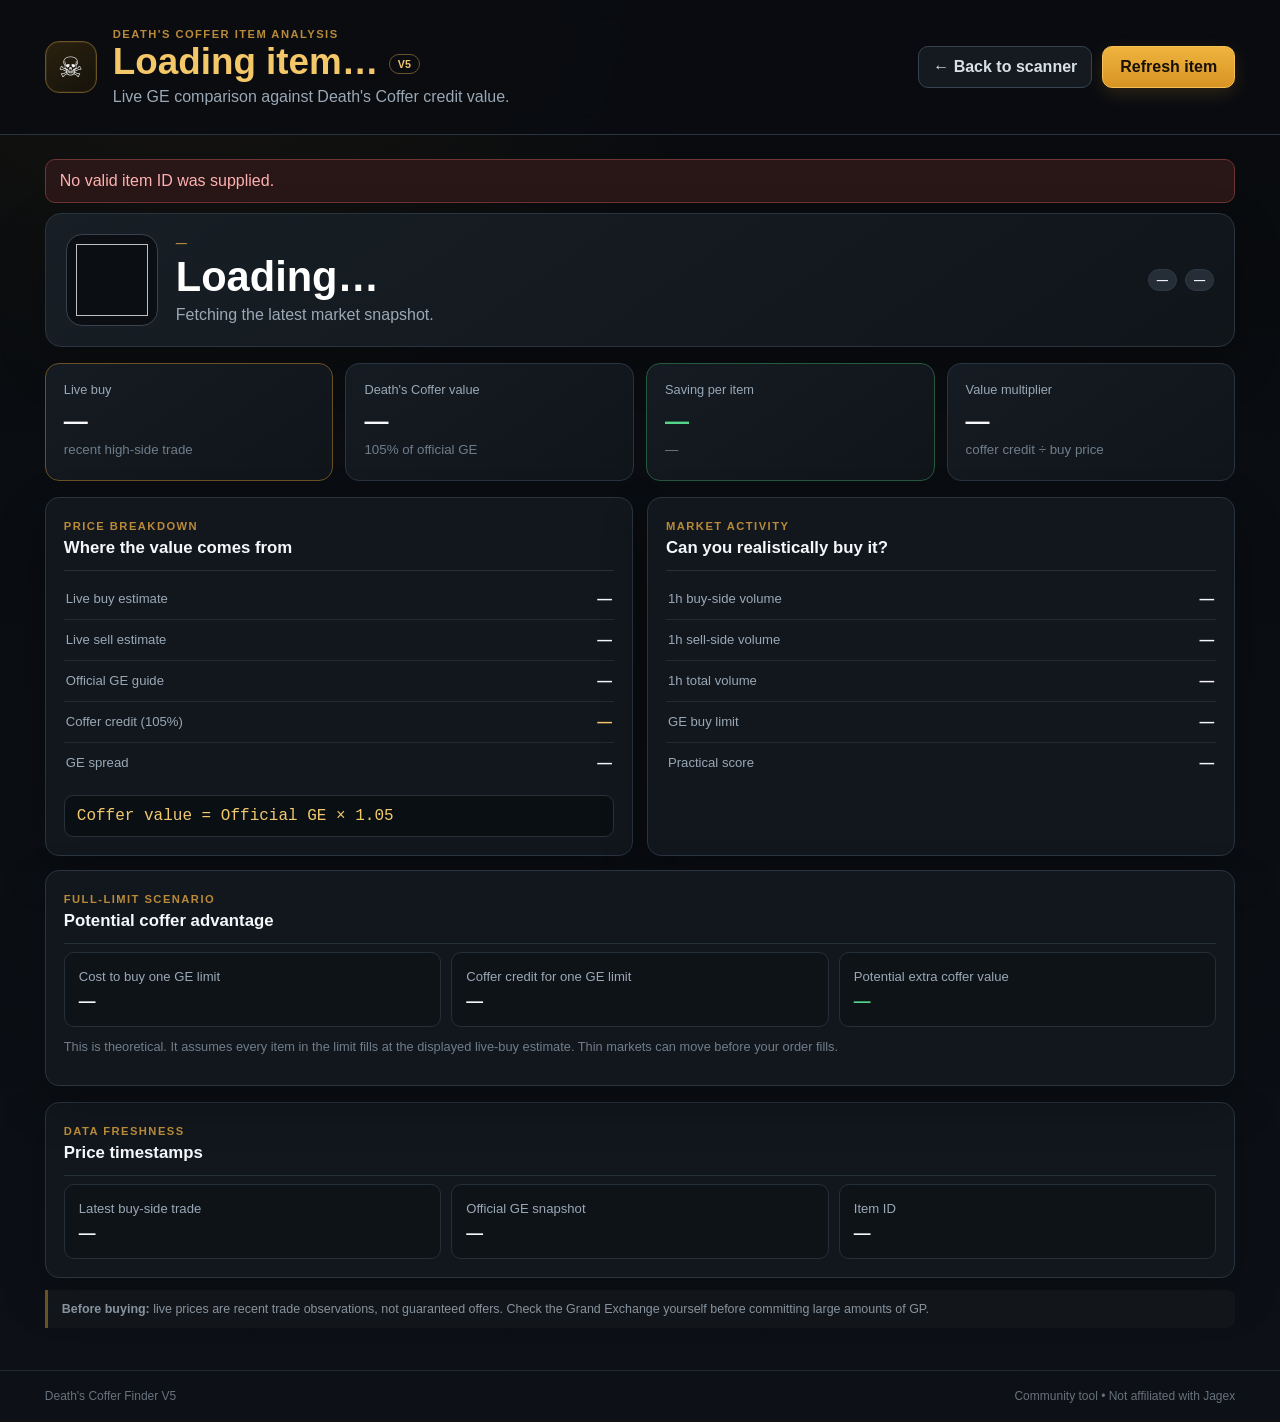
==== src/main/resources/static/item.html @ a91a029c "Update to V5 with item detail pages" ====
<!doctype html>
<html lang="en">
<head>
  <meta charset="utf-8">
  <meta name="viewport" content="width=device-width,initial-scale=1">
  <meta name="description" content="OSRS Death's Coffer item details and live Grand Exchange comparison.">
  <title>Item Details • Death's Coffer Finder</title>
  <link rel="stylesheet" href="styles.css">
  <link rel="stylesheet" href="item.css">
</head>
<body>
<div class="page-shell">
  <header class="topbar item-topbar">
    <div class="brand-wrap">
      <div class="brand-mark">☠</div>
      <div>
        <div class="eyebrow">DEATH'S COFFER ITEM ANALYSIS</div>
        <h1 id="pageTitle">Loading item… <span class="version">V5</span></h1>
        <p>Live GE comparison against Death's Coffer credit value.</p>
      </div>
    </div>
    <div class="header-actions">
      <a class="ghost-button link-button" href="/">← Back to scanner</a>
      <button id="refreshItem" class="primary-button">Refresh item</button>
    </div>
  </header>

  <main class="item-main">
    <div id="itemError" class="error-box" hidden></div>

    <section class="item-identity">
      <div class="item-icon-shell"><img id="itemIcon" alt=""></div>
      <div>
        <div class="eyebrow" id="membership">—</div>
        <h2 id="itemName">Loading…</h2>
        <p id="itemSummary">Fetching the latest market snapshot.</p>
      </div>
      <div class="item-badges">
        <span id="confidenceBadge" class="badge">—</span>
        <span id="liquidityBadge" class="badge">—</span>
      </div>
    </section>

    <section class="detail-hero-grid">
      <article class="detail-card accent"><span>Live buy</span><strong id="liveBuy">—</strong><small>recent high-side trade</small></article>
      <article class="detail-card"><span>Death's Coffer value</span><strong id="cofferValue">—</strong><small>105% of official GE</small></article>
      <article class="detail-card success"><span>Saving per item</span><strong id="savingPerItem">—</strong><small id="savingPercent">—</small></article>
      <article class="detail-card"><span>Value multiplier</span><strong id="valueMultiplier">—</strong><small>coffer credit ÷ buy price</small></article>
    </section>

    <section class="detail-grid">
      <article class="detail-panel">
        <div class="panel-heading"><span class="eyebrow">PRICE BREAKDOWN</span><h3>Where the value comes from</h3></div>
        <div class="stat-list">
          <div><span>Live buy estimate</span><strong id="liveBuy2">—</strong></div>
          <div><span>Live sell estimate</span><strong id="liveSell">—</strong></div>
          <div><span>Official GE guide</span><strong id="officialGe">—</strong></div>
          <div class="highlight-row"><span>Coffer credit (105%)</span><strong id="cofferValue2">—</strong></div>
          <div><span>GE spread</span><strong id="spread">—</strong></div>
        </div>
        <div class="formula-box">Coffer value = Official GE × 1.05</div>
      </article>

      <article class="detail-panel">
        <div class="panel-heading"><span class="eyebrow">MARKET ACTIVITY</span><h3>Can you realistically buy it?</h3></div>
        <div class="stat-list">
          <div><span>1h buy-side volume</span><strong id="buyVol">—</strong></div>
          <div><span>1h sell-side volume</span><strong id="sellVol">—</strong></div>
          <div><span>1h total volume</span><strong id="totalVol">—</strong></div>
          <div><span>GE buy limit</span><strong id="buyLimit">—</strong></div>
          <div><span>Practical score</span><strong id="practicalScore">—</strong></div>
        </div>
      </article>

      <article class="detail-panel wide">
        <div class="panel-heading"><span class="eyebrow">FULL-LIMIT SCENARIO</span><h3>Potential coffer advantage</h3></div>
        <div class="limit-grid">
          <div><span>Cost to buy one GE limit</span><strong id="limitCost">—</strong></div>
          <div><span>Coffer credit for one GE limit</span><strong id="limitCoffer">—</strong></div>
          <div class="limit-profit"><span>Potential extra coffer value</span><strong id="limitSaving">—</strong></div>
        </div>
        <p class="section-note left-note">This is theoretical. It assumes every item in the limit fills at the displayed live-buy estimate. Thin markets can move before your order fills.</p>
      </article>
    </section>

    <section class="detail-panel timestamps">
      <div class="panel-heading"><span class="eyebrow">DATA FRESHNESS</span><h3>Price timestamps</h3></div>
      <div class="timestamp-grid">
        <div><span>Latest buy-side trade</span><strong id="liveTimestamp">—</strong></div>
        <div><span>Official GE snapshot</span><strong id="officialTimestamp">—</strong></div>
        <div><span>Item ID</span><strong id="itemId">—</strong></div>
      </div>
    </section>

    <section class="disclaimer">
      <strong>Before buying:</strong> live prices are recent trade observations, not guaranteed offers. Check the Grand Exchange yourself before committing large amounts of GP.
    </section>
  </main>

  <footer><span>Death's Coffer Finder V5</span><span>Community tool • Not affiliated with Jagex</span></footer>
</div>
<script src="item.js"></script>
</body>
</html>
---- src/main/resources/static/styles.css ----
:root{
  color-scheme:dark;
  --bg:#080a0d;
  --bg2:#0d1117;
  --panel:#12171d;
  --panel2:#171e26;
  --panel3:#1d2630;
  --text:#f5f7fa;
  --muted:#9aa8b6;
  --muted2:#6f7d8b;
  --gold:#e8aa35;
  --gold2:#f4c768;
  --green:#53d68a;
  --red:#ff7272;
  --orange:#f2ad4f;
  --line:#2a3440;
  --line2:#364250;
  --shadow:0 18px 45px rgba(0,0,0,.28);
}
*{box-sizing:border-box}
html{scroll-behavior:smooth}
body{margin:0;background:radial-gradient(circle at 15% -10%,rgba(232,170,53,.08),transparent 30%),linear-gradient(180deg,var(--bg),var(--bg2));color:var(--text);font-family:Inter,Segoe UI,Arial,sans-serif;min-height:100vh}
button,input,select{font:inherit}.page-shell{min-height:100vh}.topbar{padding:28px max(22px,3.5vw);display:flex;justify-content:space-between;align-items:center;gap:24px;border-bottom:1px solid var(--line);background:rgba(10,13,17,.92);backdrop-filter:blur(12px);position:sticky;top:0;z-index:20}.brand-wrap{display:flex;align-items:center;gap:16px}.brand-mark{width:52px;height:52px;border:1px solid #6c5225;background:linear-gradient(145deg,#2a210f,#15120b);border-radius:14px;display:grid;place-items:center;font-size:28px;box-shadow:inset 0 0 0 1px rgba(244,199,104,.08)}.eyebrow{font-size:.7rem;font-weight:900;letter-spacing:.13em;color:#b98a39}.topbar h1{margin:3px 0 0;font-size:clamp(1.65rem,3vw,2.3rem);line-height:1.05;color:var(--gold2)}.topbar p{margin:.42rem 0 0;color:var(--muted)}.version{font-size:.67rem;border:1px solid #6b532a;border-radius:999px;padding:3px 8px;vertical-align:middle;color:#f1c66d}.header-actions{display:flex;gap:10px;flex-wrap:wrap}.primary-button,.ghost-button,.filter-chip,.icon-button{border-radius:10px;cursor:pointer;transition:.16s ease}.primary-button{background:linear-gradient(180deg,#efb33e,#d89422);color:#171007;border:1px solid #f3bf56;padding:11px 17px;font-weight:900;box-shadow:0 6px 18px rgba(232,170,53,.16)}.primary-button:hover{transform:translateY(-1px);filter:brightness(1.05)}.primary-button:disabled{opacity:.55;cursor:wait;transform:none}.ghost-button{background:#151a20;border:1px solid var(--line2);color:#d9e1e8;padding:10px 14px;font-weight:800}.ghost-button:hover{border-color:#536171;background:#1a2129}.ghost-button.small{padding:9px 12px;font-size:.84rem}main{padding:24px max(20px,3.5vw) 42px}.hero-grid{display:grid;grid-template-columns:repeat(4,minmax(0,1fr));gap:12px}.hero-card{position:relative;overflow:hidden;background:linear-gradient(145deg,#151b22,#10151a);border:1px solid var(--line);border-radius:14px;padding:17px 18px;min-height:110px;box-shadow:var(--shadow)}.hero-card-accent:before{content:"";position:absolute;inset:0 auto 0 0;width:3px;background:var(--gold)}.hero-card span{display:block;color:var(--muted);font-size:.84rem}.hero-card strong{display:block;margin-top:8px;font-size:1.65rem;line-height:1}.hero-card small{display:block;color:var(--muted2);margin-top:8px}.recommendations{margin-top:20px}.section-heading{display:flex;justify-content:space-between;align-items:flex-end;gap:20px;margin-bottom:11px}.section-heading h2{margin:3px 0 0;font-size:1.25rem}.section-note{color:var(--muted2);font-size:.8rem;text-align:right}.recommendation-grid{display:grid;grid-template-columns:repeat(3,minmax(0,1fr));gap:12px}.pick-card,.skeleton-card{background:linear-gradient(145deg,#171e25,#12171c);border:1px solid var(--line);border-radius:14px;min-height:145px;padding:16px}.skeleton-card{animation:pulse 1.35s infinite alternate}@keyframes pulse{from{opacity:.48}to{opacity:.86}}.pick-card{position:relative;overflow:hidden}.pick-rank{position:absolute;right:13px;top:10px;color:#65717d;font-weight:900;font-size:1.7rem}.pick-title{display:flex;gap:10px;align-items:center;padding-right:36px}.pick-title img{width:34px;height:34px;object-fit:contain;image-rendering:pixelated}.pick-title strong{font-size:1rem}.pick-metrics{display:grid;grid-template-columns:repeat(3,1fr);gap:8px;margin-top:15px}.pick-metrics span{display:block;color:var(--muted2);font-size:.7rem}.pick-metrics strong{display:block;margin-top:3px;font-size:.92rem}.pick-badges{display:flex;gap:7px;margin-top:13px;flex-wrap:wrap}.control-panel{margin-top:20px;background:rgba(18,23,29,.92);border:1px solid var(--line);border-radius:14px;padding:14px;box-shadow:var(--shadow)}.quick-filters{display:flex;gap:8px;flex-wrap:wrap;padding-bottom:12px;border-bottom:1px solid #232c35}.filter-chip{padding:8px 11px;border:1px solid var(--line);background:#0d1217;color:#aeb9c3;font-weight:800;font-size:.78rem}.filter-chip:hover{border-color:#4b5967}.filter-chip.active{color:#201607;background:var(--gold);border-color:#efba52}.controls{display:grid;grid-template-columns:minmax(220px,1.8fr) repeat(4,minmax(130px,.8fr)) auto auto auto;gap:11px;align-items:end;margin-top:12px}.field label{display:block;color:var(--muted);font-size:.73rem;font-weight:800;margin:0 0 5px}.field input,.field select{width:100%;background:#0b1015;border:1px solid #303b47;color:white;border-radius:9px;padding:9px 10px;outline:none}.field input:focus,.field select:focus{border-color:#a8792c;box-shadow:0 0 0 2px rgba(232,170,53,.09)}.check-field{display:flex;gap:7px;align-items:center;color:var(--muted);font-size:.8rem;padding-bottom:9px;white-space:nowrap}.market-meta{display:grid;grid-template-columns:repeat(6,minmax(0,1fr));gap:8px;margin-top:12px}.market-meta div{background:#10151a;border:1px solid #222b34;border-radius:10px;padding:10px 12px}.market-meta span{display:block;color:var(--muted2);font-size:.7rem}.market-meta strong{display:block;margin-top:4px;font-size:.86rem;overflow:hidden;text-overflow:ellipsis}.status-row{display:flex;justify-content:space-between;gap:15px;align-items:center;margin:13px 2px 8px}.notice{margin:0;color:#c0cad4;font-size:.84rem}.freshness{margin:0;color:#73808c;font-size:.78rem;white-space:nowrap}.error-box{border:1px solid #6f3434;background:#291616;color:#ffb0b0;padding:12px 14px;border-radius:10px;margin-bottom:10px}.table-wrap{overflow:auto;border:1px solid var(--line);border-radius:14px;background:var(--panel);box-shadow:var(--shadow);max-height:70vh}table{border-collapse:separate;border-spacing:0;width:100%;min-width:1900px}th,td{padding:11px 12px;border-bottom:1px solid #26303a;text-align:right;white-space:nowrap}th{position:sticky;top:0;background:#1a222b;color:#d8dee5;cursor:pointer;font-size:.78rem;z-index:4;user-select:none}th:hover{background:#202a34}th:first-child,td:first-child{text-align:left;position:sticky;left:0;z-index:3;background:inherit}th:first-child{z-index:6;background:#1a222b}tbody tr{background:#12171d}tbody tr:nth-child(even){background:#10151a}tbody tr:hover{background:#182028}tbody tr:hover td:first-child{background:#182028}.item{display:flex;align-items:center;gap:9px}.item img{width:30px;height:30px;object-fit:contain;image-rendering:pixelated}.item-meta{display:flex;flex-direction:column}.item-name{font-weight:750}.item-tag{font-size:.65rem;color:#6f7c88;margin-top:2px}.good{color:var(--green);font-weight:850}.score{color:var(--gold2);font-weight:900}.bad-liq{color:#f8bd66}.badge{display:inline-block;padding:4px 8px;border-radius:999px;background:#252d36;font-size:.7rem;font-weight:900;border:1px solid #303a44}.confidence-excellent,.confidence-high{color:#67dd98}.confidence-good{color:#d7c56b}.confidence-fair{color:#f1ae58}.confidence-low{color:#ff7a7a}.recommended{color:#f3c25d;background:#2b2415;border-color:#5c4920}.help{display:inline-grid;place-items:center;width:15px;height:15px;border-radius:50%;border:1px solid #53606c;color:#8f9aa5;font-size:.6rem;margin-left:2px}.sort-indicator{color:var(--gold);margin-left:4px}.empty-state{text-align:center;padding:42px;color:#98a4af}.empty-state strong,.empty-state span{display:block}.empty-state span{margin-top:7px;color:#6f7b86}.disclaimer{margin-top:12px;padding:12px 14px;border-left:3px solid #6b5224;background:#12161b;color:#87939f;font-size:.78rem;border-radius:0 8px 8px 0}footer{display:flex;justify-content:space-between;gap:15px;padding:18px max(20px,3.5vw);border-top:1px solid #202832;color:#67727d;font-size:.75rem}dialog{width:min(620px,calc(100vw - 30px));border:1px solid #36414c;border-radius:15px;background:#11161b;color:var(--text);padding:0;box-shadow:0 30px 90px rgba(0,0,0,.6)}dialog::backdrop{background:rgba(0,0,0,.7);backdrop-filter:blur(3px)}.dialog-head{display:flex;justify-content:space-between;align-items:flex-start;padding:18px 20px;border-bottom:1px solid #29323b}.dialog-head h2{margin:4px 0 0}.dialog-body{padding:18px 20px;color:#b7c1ca;line-height:1.55}.formula{font-family:Consolas,monospace;background:#0a0f13;border:1px solid #27313a;border-radius:8px;padding:10px 12px;margin:10px 0;color:#f0c96f}.icon-button{border:0;background:transparent;color:#9aa7b2;font-size:1.6rem;padding:0 5px}.icon-button:hover{color:white}
@media(max-width:1400px){.controls{grid-template-columns:repeat(4,minmax(150px,1fr))}.field-search{grid-column:span 2}.market-meta{grid-template-columns:repeat(3,minmax(0,1fr))}}
@media(max-width:1000px){.hero-grid{grid-template-columns:repeat(2,minmax(0,1fr))}.recommendation-grid{grid-template-columns:1fr}.controls{grid-template-columns:repeat(2,minmax(0,1fr))}.field-search{grid-column:span 2}.section-heading{align-items:flex-start;flex-direction:column}.section-note{text-align:left}.topbar{position:static}}
@media(max-width:650px){.topbar{align-items:flex-start;flex-direction:column;padding:20px}.brand-mark{display:none}.header-actions{width:100%}.header-actions button{flex:1}.hero-grid,.market-meta,.controls{grid-template-columns:1fr}.field-search{grid-column:auto}.pick-metrics{grid-template-columns:1fr 1fr}.status-row{align-items:flex-start;flex-direction:column}.freshness{white-space:normal}.topbar h1{font-size:1.7rem}main{padding:18px 12px 30px}.table-wrap{border-radius:10px}.check-field{padding:4px 0}footer{flex-direction:column}}

.clickable-row{cursor:pointer}.clickable-row:focus{outline:2px solid var(--gold);outline-offset:-2px}.clickable-card{cursor:pointer;transition:transform .16s ease,border-color .16s ease}.clickable-card:hover,.clickable-card:focus{transform:translateY(-2px);border-color:#6f5729;outline:none}.item-name:after{content:"  ›";color:#79643c;font-weight:900}.clickable-row:hover .item-name:after,.clickable-card:hover strong:after{color:var(--gold)}
---- src/main/resources/static/item.css ----
.link-button{text-decoration:none;display:inline-flex;align-items:center}.item-main{max-width:1450px;margin:0 auto}.item-identity{display:grid;grid-template-columns:auto 1fr auto;gap:18px;align-items:center;background:linear-gradient(145deg,#171e25,#10151a);border:1px solid var(--line);border-radius:16px;padding:20px;box-shadow:var(--shadow)}.item-icon-shell{width:92px;height:92px;display:grid;place-items:center;background:#0b0f13;border:1px solid #38434e;border-radius:16px}.item-icon-shell img{width:72px;height:72px;object-fit:contain;image-rendering:pixelated}.item-identity h2{font-size:clamp(1.7rem,4vw,2.6rem);margin:4px 0 5px;color:#fff}.item-identity p{margin:0;color:var(--muted)}.item-badges{display:flex;gap:8px;flex-wrap:wrap;justify-content:flex-end}.detail-hero-grid{display:grid;grid-template-columns:repeat(4,minmax(0,1fr));gap:12px;margin-top:16px}.detail-card{background:linear-gradient(145deg,#151b22,#10151a);border:1px solid var(--line);border-radius:14px;padding:18px;min-height:118px}.detail-card.accent{border-color:#6a5125}.detail-card.success{border-color:#27593d}.detail-card span{display:block;color:var(--muted);font-size:.8rem}.detail-card strong{display:block;font-size:1.5rem;margin-top:10px}.detail-card.success strong{color:var(--green)}.detail-card small{display:block;color:var(--muted2);margin-top:7px}.detail-grid{display:grid;grid-template-columns:1fr 1fr;gap:14px;margin-top:16px}.detail-panel{background:var(--panel);border:1px solid var(--line);border-radius:14px;padding:18px;box-shadow:var(--shadow)}.detail-panel.wide{grid-column:1/-1}.panel-heading{border-bottom:1px solid #27313a;padding-bottom:12px;margin-bottom:8px}.panel-heading h3{margin:4px 0 0;font-size:1.05rem}.stat-list>div{display:flex;justify-content:space-between;gap:20px;padding:12px 2px;border-bottom:1px solid #222b34}.stat-list>div:last-child{border-bottom:0}.stat-list span,.limit-grid span,.timestamp-grid span{color:var(--muted);font-size:.82rem}.stat-list strong{font-size:.92rem}.highlight-row strong{color:var(--gold2)}.formula-box{margin-top:12px;background:#0a0f13;border:1px solid #27313a;border-radius:9px;padding:11px 12px;color:#f0c96f;font-family:Consolas,monospace}.limit-grid{display:grid;grid-template-columns:repeat(3,minmax(0,1fr));gap:10px}.limit-grid>div,.timestamp-grid>div{background:#0e1318;border:1px solid #252f38;border-radius:10px;padding:14px}.limit-grid strong,.timestamp-grid strong{display:block;margin-top:7px;font-size:1.05rem}.limit-profit strong{color:var(--green)}.left-note{text-align:left;margin-top:12px}.timestamps{margin-top:16px}.timestamp-grid{display:grid;grid-template-columns:repeat(3,minmax(0,1fr));gap:10px}@media(max-width:900px){.detail-hero-grid{grid-template-columns:repeat(2,minmax(0,1fr))}.detail-grid{grid-template-columns:1fr}.detail-panel.wide{grid-column:auto}.limit-grid,.timestamp-grid{grid-template-columns:1fr}.item-identity{grid-template-columns:auto 1fr}.item-badges{grid-column:1/-1;justify-content:flex-start}}@media(max-width:560px){.detail-hero-grid{grid-template-columns:1fr}.item-identity{grid-template-columns:1fr;text-align:center}.item-icon-shell{margin:0 auto}.item-badges{justify-content:center}}
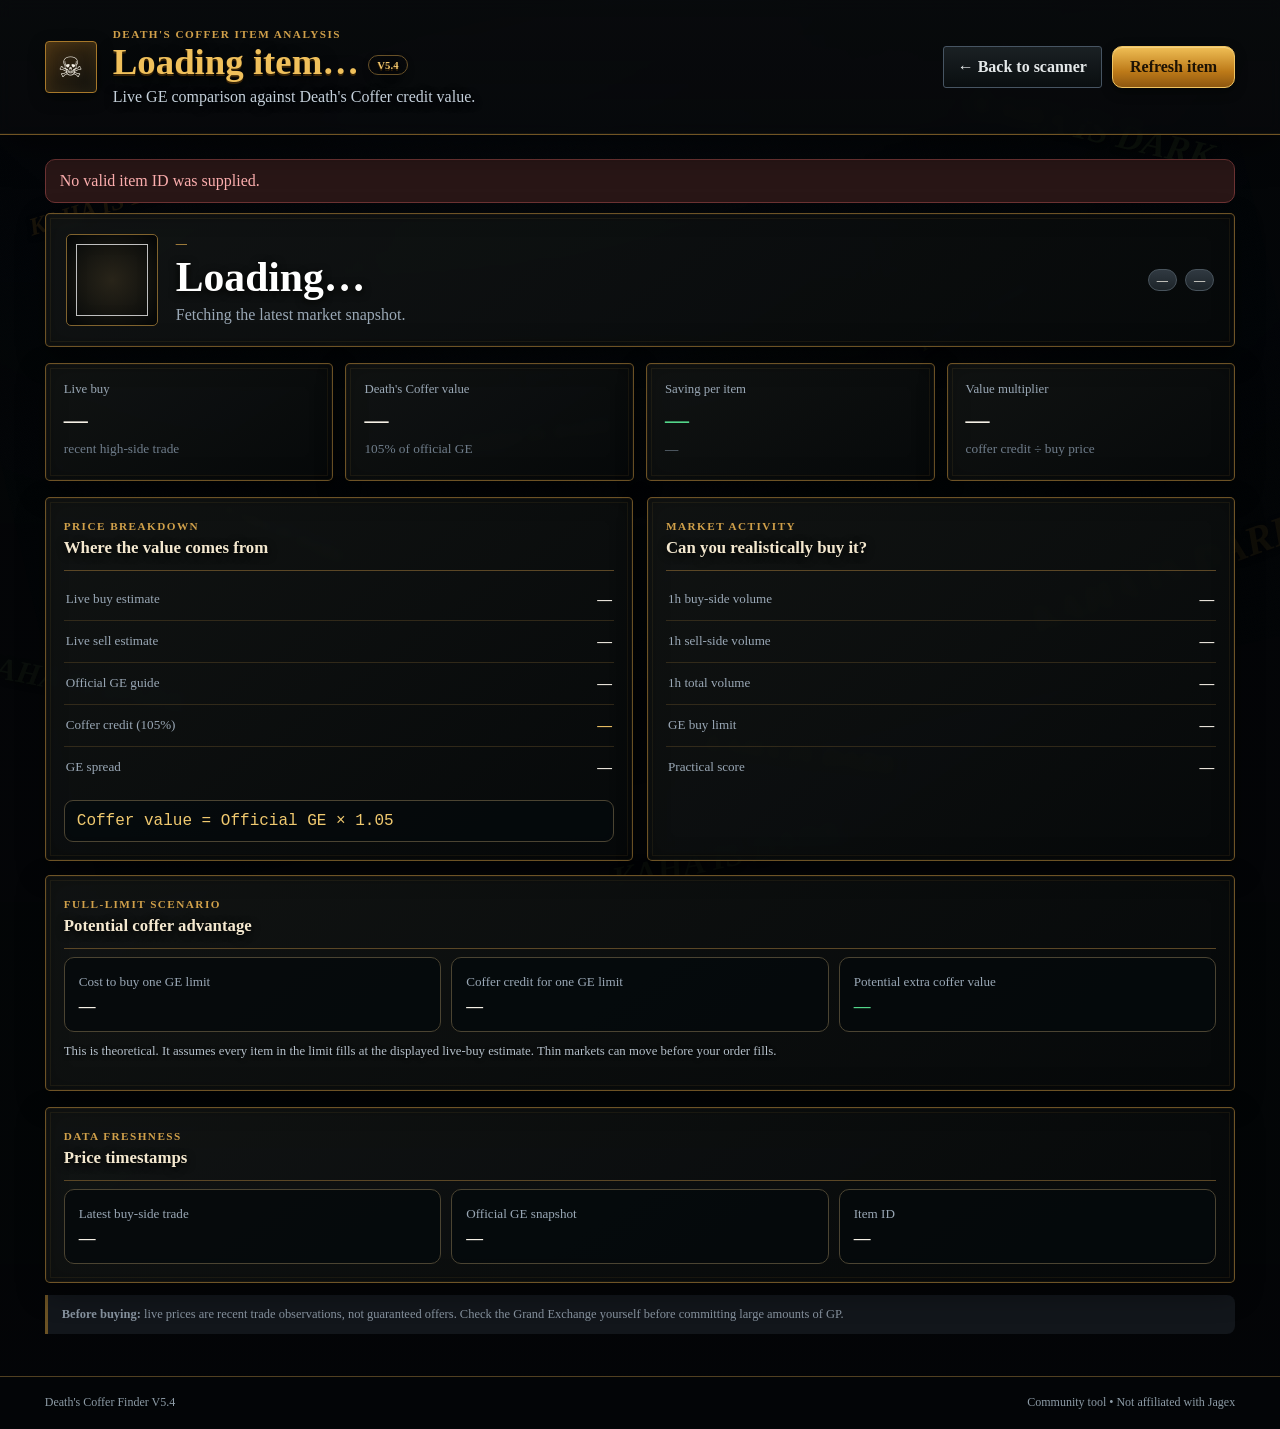
==== commit 214417cc: "Add castle medieval theme V5.4" ====
--- a/src/main/resources/static/item.html
+++ b/src/main/resources/static/item.html
@@ -9,13 +9,18 @@
   <link rel="stylesheet" href="item.css">
 </head>
 <body>
+  <div class="kaha-graffiti" aria-hidden="true">
+    <span class="g1">KAHA IS DARK</span><span class="g2">KAHA IS DARK</span><span class="g3">KAHA IS DARK</span>
+    <span class="g4">KAHA IS DARK</span><span class="g5">KAHA IS DARK</span><span class="g6">KAHA IS DARK</span>
+    <span class="g7">KAHA IS DARK</span><span class="g8">KAHA IS DARK</span><span class="g9">KAHA IS DARK</span>
+  </div>
 <div class="page-shell">
   <header class="topbar item-topbar">
     <div class="brand-wrap">
       <div class="brand-mark">☠</div>
       <div>
         <div class="eyebrow">DEATH'S COFFER ITEM ANALYSIS</div>
-        <h1 id="pageTitle">Loading item… <span class="version">V5</span></h1>
+        <h1 id="pageTitle">Loading item… <span class="version">V5.4</span></h1>
         <p>Live GE comparison against Death's Coffer credit value.</p>
       </div>
     </div>
@@ -97,7 +102,7 @@
     </section>
   </main>
 
-  <footer><span>Death's Coffer Finder V5</span><span>Community tool • Not affiliated with Jagex</span></footer>
+  <footer><span>Death's Coffer Finder V5.4</span><span>Community tool • Not affiliated with Jagex</span></footer>
 </div>
 <script src="item.js"></script>
 </body>
--- a/src/main/resources/static/styles.css
+++ b/src/main/resources/static/styles.css
@@ -26,3 +26,139 @@
 @media(max-width:650px){.topbar{align-items:flex-start;flex-direction:column;padding:20px}.brand-mark{display:none}.header-actions{width:100%}.header-actions button{flex:1}.hero-grid,.market-meta,.controls{grid-template-columns:1fr}.field-search{grid-column:auto}.pick-metrics{grid-template-columns:1fr 1fr}.status-row{align-items:flex-start;flex-direction:column}.freshness{white-space:normal}.topbar h1{font-size:1.7rem}main{padding:18px 12px 30px}.table-wrap{border-radius:10px}.check-field{padding:4px 0}footer{flex-direction:column}}
 
 .clickable-row{cursor:pointer}.clickable-row:focus{outline:2px solid var(--gold);outline-offset:-2px}.clickable-card{cursor:pointer;transition:transform .16s ease,border-color .16s ease}.clickable-card:hover,.clickable-card:focus{transform:translateY(-2px);border-color:#6f5729;outline:none}.item-name:after{content:"  ›";color:#79643c;font-weight:900}.clickable-row:hover .item-name:after,.clickable-card:hover strong:after{color:var(--gold)}
+
+/* V5.2 repeating OSRS-colour watermark */
+body::after{
+  content:"";
+  position:fixed;
+  inset:0;
+  z-index:9999;
+  pointer-events:none;
+  opacity:.11;
+  background-image:url("data:image/svg+xml,%3Csvg xmlns='http://www.w3.org/2000/svg' width='520' height='220' viewBox='0 0 520 220'%3E%3Cg transform='rotate(-22 260 110)' font-family='Georgia,serif' font-size='24' font-weight='700' letter-spacing='1'%3E%3Ctext x='-30' y='82' fill='%23e8aa35'%3Eganga what you doing%3C/text%3E%3Ctext x='180' y='170' fill='%237f9b48'%3Eganga what you doing%3C/text%3E%3C/g%3E%3C/svg%3E");
+  background-repeat:repeat;
+  background-size:520px 220px;
+}
+
+@media(max-width:650px){
+  body::after{
+    opacity:.09;
+    background-size:390px 165px;
+  }
+}
+
+/* V5.3 medieval KAHA IS DARK theme */
+body{background:
+ radial-gradient(circle at 50% 0%,rgba(205,145,38,.13),transparent 38%),
+ linear-gradient(rgba(5,7,8,.88),rgba(5,7,8,.95)),
+ repeating-linear-gradient(90deg,#0b0d0c 0 90px,#10130f 90px 180px);font-family:Georgia,'Times New Roman',serif}
+.topbar{background:linear-gradient(180deg,rgba(15,13,9,.97),rgba(7,9,9,.94));border-bottom-color:#59451f;box-shadow:0 8px 30px rgba(0,0,0,.55)}
+.topbar h1,.section-heading h2{font-family:Georgia,'Times New Roman',serif;text-shadow:0 2px 8px #000}.brand-mark{border-radius:4px;border-color:#8a6828;background:radial-gradient(circle,#3b2b13,#100d08)}
+.hero-card,.pick-card,.control-panel,.market-meta div,.table-wrap,.detail-card,.detail-panel,.item-identity{border-radius:4px;border-color:#514325;background:linear-gradient(145deg,rgba(25,24,18,.97),rgba(9,12,11,.98));box-shadow:inset 0 0 0 1px rgba(231,174,62,.05),0 16px 38px rgba(0,0,0,.35)}
+.primary-button,.filter-chip.active{background:linear-gradient(#e4a934,#a96d12);border-color:#f0c45e}.ghost-button,.filter-chip{border-radius:3px}.table-wrap table th{background:#181812;color:#efd18a}.table-wrap tbody tr{background:rgba(13,16,14,.96)}.table-wrap tbody tr:nth-child(even){background:rgba(17,19,15,.96)}
+/* scattered graffiti-style watermark instead of uniform lines */
+body::after{content:"KAHA IS DARK     KAHA IS DARK        KAHA IS DARK    KAHA IS DARK";position:fixed;inset:8% -8% auto -5%;height:86%;z-index:9999;pointer-events:none;white-space:pre-wrap;word-spacing:150px;line-height:8.2;font-family:'Segoe Print','Bradley Hand',cursive;font-weight:900;font-style:italic;font-size:28px;letter-spacing:2px;color:rgba(181,137,48,.09);transform:rotate(-13deg);background:none;opacity:1;text-shadow:260px 150px rgba(89,111,50,.08),-180px 310px rgba(180,137,48,.07),420px 430px rgba(89,111,50,.07)}
+
+
+/* V5.4 CASTLE NIGHT THEME — uses user-supplied fantasy castle artwork */
+body{
+  position:relative;
+  isolation:isolate;
+  background:#040608 !important;
+  color:#f5f0e6;
+  font-family:Georgia,'Times New Roman',serif;
+}
+body::before{
+  content:"";
+  position:fixed;
+  inset:0;
+  z-index:-3;
+  background-image:url('/castle-bg.png');
+  background-size:cover;
+  background-position:center 42%;
+  background-repeat:no-repeat;
+  filter:saturate(.85) contrast(1.08) brightness(.78);
+  transform:scale(1.015);
+}
+body::after{
+  content:"" !important;
+  position:fixed;
+  inset:0;
+  z-index:-2 !important;
+  pointer-events:none;
+  opacity:1 !important;
+  background:
+    radial-gradient(circle at 50% 10%,rgba(13,28,54,.08),rgba(2,5,9,.20) 42%,rgba(2,4,7,.76) 100%),
+    linear-gradient(180deg,rgba(2,5,10,.18),rgba(3,5,7,.58) 52%,rgba(2,4,6,.84));
+}
+.page-shell{position:relative;z-index:1;background:transparent;min-height:100vh}
+.topbar{
+  background:linear-gradient(180deg,rgba(9,11,13,.82),rgba(8,10,12,.68)) !important;
+  border-bottom:1px solid rgba(190,139,54,.58) !important;
+  box-shadow:0 12px 35px rgba(0,0,0,.46), inset 0 -1px rgba(255,208,103,.05);
+  backdrop-filter:blur(7px) saturate(.8);
+}
+.brand-mark{
+  border:1px solid #a7782a !important;
+  background:linear-gradient(145deg,rgba(74,51,19,.86),rgba(13,15,14,.94)) !important;
+  box-shadow:inset 0 0 14px rgba(230,169,57,.13),0 5px 16px rgba(0,0,0,.45) !important;
+}
+.topbar h1{color:#f0c05b !important;text-shadow:0 2px 0 #3a2507,0 4px 16px #000 !important}
+.eyebrow{color:#d0a04a !important}.topbar p{color:#c5d0db !important;text-shadow:0 2px 8px #000}
+main{background:linear-gradient(180deg,rgba(3,5,7,.08),rgba(3,4,5,.36));}
+.hero-card,.pick-card,.control-panel,.market-meta div,.table-wrap,.detail-card,.detail-panel,.item-identity{
+  background:
+    linear-gradient(145deg,rgba(20,23,22,.83),rgba(7,10,11,.88)) !important;
+  border:1px solid rgba(137,103,45,.78) !important;
+  box-shadow:
+    inset 0 0 0 1px rgba(245,205,115,.04),
+    inset 0 0 22px rgba(0,0,0,.28),
+    0 10px 28px rgba(0,0,0,.43) !important;
+  backdrop-filter:blur(5px) saturate(.78);
+}
+.hero-card,.pick-card,.control-panel,.detail-card,.detail-panel,.item-identity{position:relative}
+.hero-card::after,.pick-card::after,.control-panel::after,.detail-card::after,.detail-panel::after,.item-identity::after{
+  content:"";pointer-events:none;position:absolute;inset:4px;border:1px solid rgba(213,164,71,.08);
+}
+.hero-card-accent:before{width:4px;background:linear-gradient(#ffd26e,#b27013,#ffd26e) !important}
+.section-heading h2,.panel-heading h3,.item-identity h2{color:#f4e8cf;text-shadow:0 2px 8px #000}
+.section-note,.notice,.freshness{color:#b5c0ca !important;text-shadow:0 1px 4px #000}
+.primary-button,.filter-chip.active{
+  color:#1c1204 !important;
+  background:linear-gradient(180deg,#f0bf56,#bc7918 62%,#8e5710) !important;
+  border:1px solid #f0c462 !important;
+  box-shadow:inset 0 1px rgba(255,245,202,.35),0 4px 12px rgba(0,0,0,.4) !important;
+}
+.ghost-button,.filter-chip{
+  background:linear-gradient(180deg,rgba(28,34,38,.92),rgba(10,14,16,.92)) !important;
+  border:1px solid #475563 !important;color:#e4e8e9 !important;
+}
+.field input,.field select{
+  background:rgba(5,10,14,.88) !important;border-color:#46535d !important;color:#f8f4e9 !important;
+}
+.field input:focus,.field select:focus{border-color:#bd8730 !important;box-shadow:0 0 0 2px rgba(230,169,57,.13) !important}
+.table-wrap{background:rgba(5,8,10,.78) !important}
+th{background:linear-gradient(180deg,rgba(32,38,39,.97),rgba(17,21,22,.97)) !important;color:#f0d8a1 !important;border-bottom-color:#65502a !important}
+tbody tr{background:rgba(8,12,14,.83) !important}tbody tr:nth-child(even){background:rgba(14,18,19,.83) !important}
+tbody tr:hover{background:rgba(39,46,41,.90) !important}tbody tr:hover td:first-child{background:rgba(39,46,41,.90) !important}
+th:first-child{background:linear-gradient(180deg,rgba(32,38,39,.98),rgba(17,21,22,.98)) !important}
+footer{background:rgba(4,6,8,.72);border-top-color:#514021 !important;color:#8d9ba6 !important}
+.badge{background:linear-gradient(180deg,#303941,#1d2429) !important;border-color:#48535c !important}
+.good{color:#65df8e !important}.score{color:#ffc95f !important}.recommended{color:#ffd573 !important;background:#332918 !important;border-color:#795d25 !important}
+
+/* scattered hand-painted graffiti; intentionally irregular */
+.kaha-graffiti{position:fixed;inset:0;z-index:0;pointer-events:none;overflow:hidden;font-family:'Segoe Print','Bradley Hand','Comic Sans MS',cursive;font-weight:900;font-style:italic;text-transform:uppercase}
+.kaha-graffiti span{position:absolute;display:block;white-space:nowrap;mix-blend-mode:screen;text-shadow:0 2px 5px rgba(0,0,0,.55)}
+.kaha-graffiti .g1{left:2%;top:21%;font-size:25px;transform:rotate(-17deg);color:rgba(199,146,45,.13)}
+.kaha-graffiti .g2{right:5%;top:12%;font-size:36px;transform:rotate(13deg);color:rgba(101,137,75,.12)}
+.kaha-graffiti .g3{left:36%;top:47%;font-size:22px;transform:rotate(-8deg);color:rgba(222,170,64,.10)}
+.kaha-graffiti .g4{right:-2%;top:61%;font-size:41px;transform:rotate(-20deg);color:rgba(166,125,43,.11)}
+.kaha-graffiti .g5{left:-2%;top:74%;font-size:31px;transform:rotate(11deg);color:rgba(92,130,71,.11)}
+.kaha-graffiti .g6{left:55%;top:82%;font-size:28px;transform:rotate(7deg);color:rgba(206,151,45,.09)}
+.kaha-graffiti .g7{right:19%;top:34%;font-size:18px;transform:rotate(-29deg);color:rgba(94,135,71,.10)}
+.kaha-graffiti .g8{left:17%;top:58%;font-size:19px;transform:rotate(23deg);color:rgba(218,164,63,.09)}
+.kaha-graffiti .g9{right:34%;top:93%;font-size:34px;transform:rotate(-12deg);color:rgba(96,132,72,.10)}
+@media(max-width:800px){
+ body::before{background-position:57% 38%}
+ .kaha-graffiti .g2,.kaha-graffiti .g4,.kaha-graffiti .g6{display:none}
+}
--- a/src/main/resources/static/item.css
+++ b/src/main/resources/static/item.css
@@ -1 +1,10 @@
 .link-button{text-decoration:none;display:inline-flex;align-items:center}.item-main{max-width:1450px;margin:0 auto}.item-identity{display:grid;grid-template-columns:auto 1fr auto;gap:18px;align-items:center;background:linear-gradient(145deg,#171e25,#10151a);border:1px solid var(--line);border-radius:16px;padding:20px;box-shadow:var(--shadow)}.item-icon-shell{width:92px;height:92px;display:grid;place-items:center;background:#0b0f13;border:1px solid #38434e;border-radius:16px}.item-icon-shell img{width:72px;height:72px;object-fit:contain;image-rendering:pixelated}.item-identity h2{font-size:clamp(1.7rem,4vw,2.6rem);margin:4px 0 5px;color:#fff}.item-identity p{margin:0;color:var(--muted)}.item-badges{display:flex;gap:8px;flex-wrap:wrap;justify-content:flex-end}.detail-hero-grid{display:grid;grid-template-columns:repeat(4,minmax(0,1fr));gap:12px;margin-top:16px}.detail-card{background:linear-gradient(145deg,#151b22,#10151a);border:1px solid var(--line);border-radius:14px;padding:18px;min-height:118px}.detail-card.accent{border-color:#6a5125}.detail-card.success{border-color:#27593d}.detail-card span{display:block;color:var(--muted);font-size:.8rem}.detail-card strong{display:block;font-size:1.5rem;margin-top:10px}.detail-card.success strong{color:var(--green)}.detail-card small{display:block;color:var(--muted2);margin-top:7px}.detail-grid{display:grid;grid-template-columns:1fr 1fr;gap:14px;margin-top:16px}.detail-panel{background:var(--panel);border:1px solid var(--line);border-radius:14px;padding:18px;box-shadow:var(--shadow)}.detail-panel.wide{grid-column:1/-1}.panel-heading{border-bottom:1px solid #27313a;padding-bottom:12px;margin-bottom:8px}.panel-heading h3{margin:4px 0 0;font-size:1.05rem}.stat-list>div{display:flex;justify-content:space-between;gap:20px;padding:12px 2px;border-bottom:1px solid #222b34}.stat-list>div:last-child{border-bottom:0}.stat-list span,.limit-grid span,.timestamp-grid span{color:var(--muted);font-size:.82rem}.stat-list strong{font-size:.92rem}.highlight-row strong{color:var(--gold2)}.formula-box{margin-top:12px;background:#0a0f13;border:1px solid #27313a;border-radius:9px;padding:11px 12px;color:#f0c96f;font-family:Consolas,monospace}.limit-grid{display:grid;grid-template-columns:repeat(3,minmax(0,1fr));gap:10px}.limit-grid>div,.timestamp-grid>div{background:#0e1318;border:1px solid #252f38;border-radius:10px;padding:14px}.limit-grid strong,.timestamp-grid strong{display:block;margin-top:7px;font-size:1.05rem}.limit-profit strong{color:var(--green)}.left-note{text-align:left;margin-top:12px}.timestamps{margin-top:16px}.timestamp-grid{display:grid;grid-template-columns:repeat(3,minmax(0,1fr));gap:10px}@media(max-width:900px){.detail-hero-grid{grid-template-columns:repeat(2,minmax(0,1fr))}.detail-grid{grid-template-columns:1fr}.detail-panel.wide{grid-column:auto}.limit-grid,.timestamp-grid{grid-template-columns:1fr}.item-identity{grid-template-columns:auto 1fr}.item-badges{grid-column:1/-1;justify-content:flex-start}}@media(max-width:560px){.detail-hero-grid{grid-template-columns:1fr}.item-identity{grid-template-columns:1fr;text-align:center}.item-icon-shell{margin:0 auto}.item-badges{justify-content:center}}
+
+
+/* V5.4 item detail medieval treatment */
+.item-main{position:relative;z-index:1}
+.item-icon-shell{background:radial-gradient(circle,rgba(50,43,28,.72),rgba(4,7,8,.91)) !important;border-color:#80632e !important;border-radius:5px !important;box-shadow:inset 0 0 18px rgba(0,0,0,.45)}
+.detail-panel,.detail-card,.item-identity{border-radius:5px !important}
+.formula-box,.limit-grid>div,.timestamp-grid>div{background:rgba(4,9,12,.82) !important;border-color:#4b4432 !important}
+.panel-heading{border-bottom-color:#5b4726 !important}
+.stat-list>div{border-bottom-color:rgba(91,71,38,.48) !important}
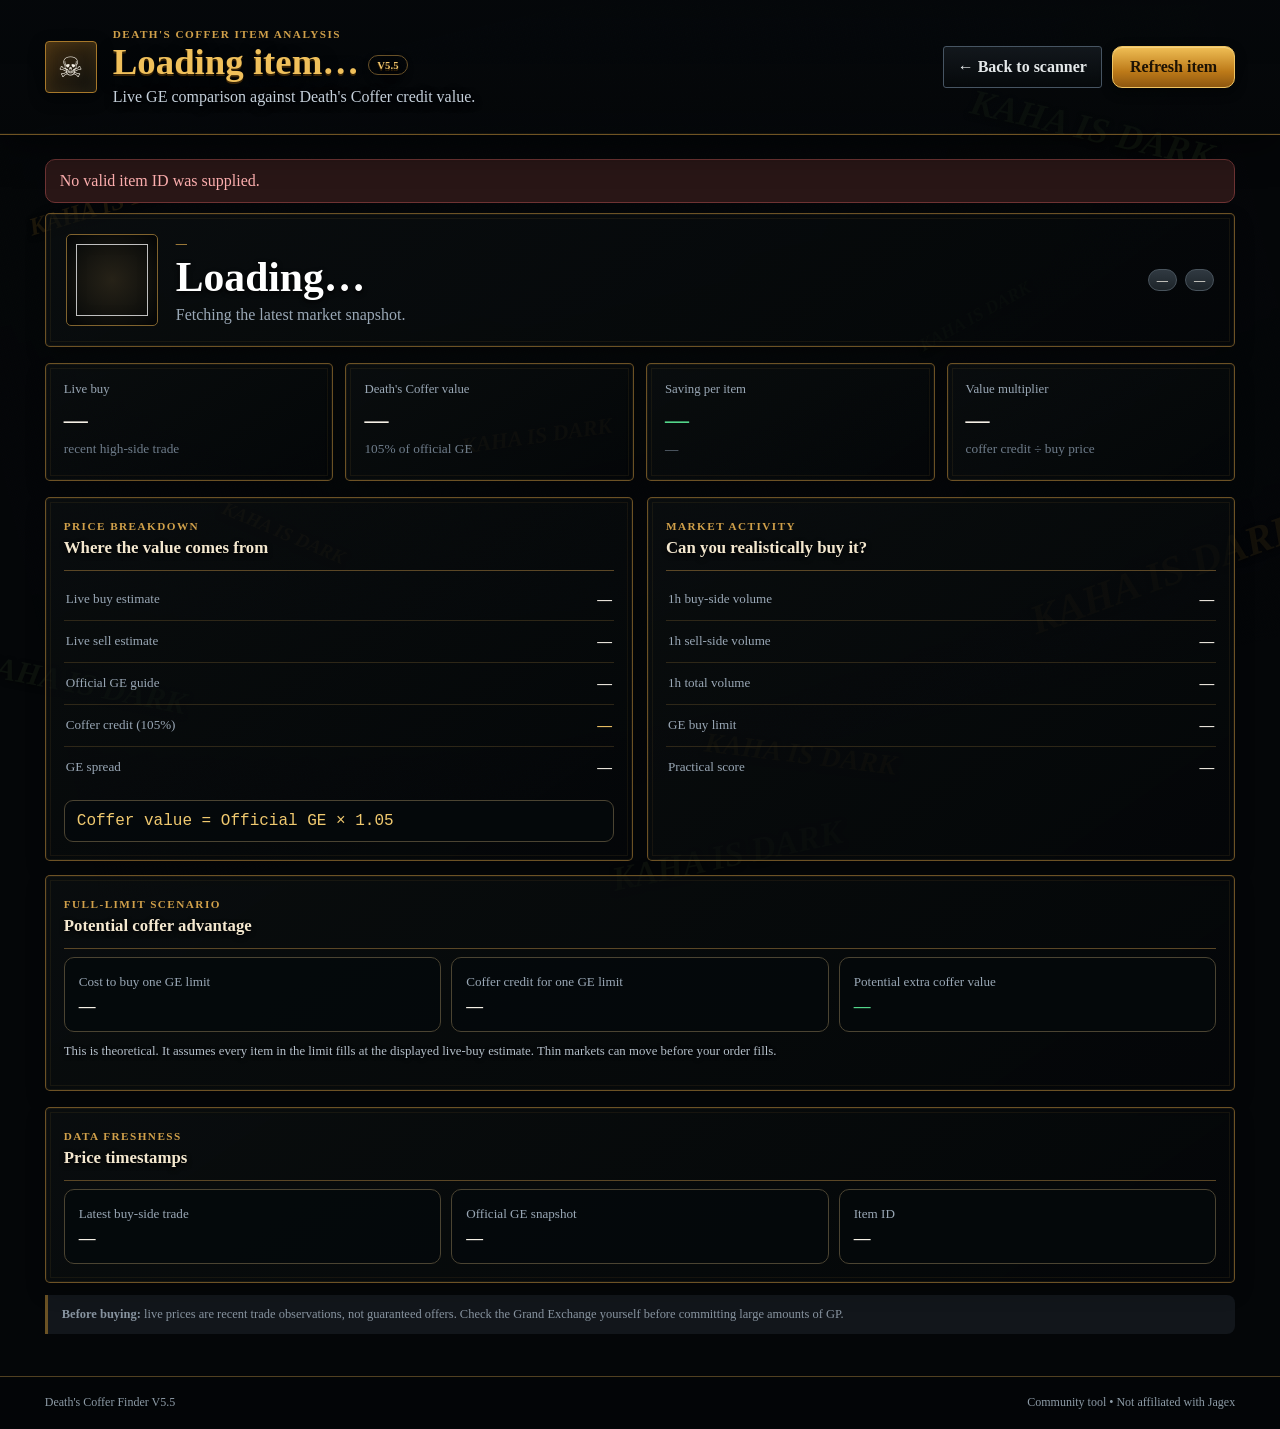
==== commit c249a1de: "Make castle background much more visible V5.5" ====
--- a/src/main/resources/static/item.html
+++ b/src/main/resources/static/item.html
@@ -20,7 +20,7 @@
       <div class="brand-mark">☠</div>
       <div>
         <div class="eyebrow">DEATH'S COFFER ITEM ANALYSIS</div>
-        <h1 id="pageTitle">Loading item… <span class="version">V5.4</span></h1>
+        <h1 id="pageTitle">Loading item… <span class="version">V5.5</span></h1>
         <p>Live GE comparison against Death's Coffer credit value.</p>
       </div>
     </div>
@@ -102,7 +102,7 @@
     </section>
   </main>
 
-  <footer><span>Death's Coffer Finder V5.4</span><span>Community tool • Not affiliated with Jagex</span></footer>
+  <footer><span>Death's Coffer Finder V5.5</span><span>Community tool • Not affiliated with Jagex</span></footer>
 </div>
 <script src="item.js"></script>
 </body>
--- a/src/main/resources/static/styles.css
+++ b/src/main/resources/static/styles.css
@@ -162,3 +162,52 @@
  body::before{background-position:57% 38%}
  .kaha-graffiti .g2,.kaha-graffiti .g4,.kaha-graffiti .g6{display:none}
 }
+
+/* V5.5 — CASTLE FRONT-AND-CENTRE
+   Keep the actual user-supplied castle clearly visible through the UI. */
+body::before{
+  filter:saturate(1.08) contrast(1.04) brightness(1.02) !important;
+  background-position:center 38% !important;
+  transform:scale(1.005) !important;
+}
+body::after{
+  background:
+    radial-gradient(circle at 50% 12%,rgba(10,24,50,.01),rgba(2,5,9,.05) 48%,rgba(2,4,7,.20) 100%),
+    linear-gradient(180deg,rgba(1,3,6,.03),rgba(2,4,6,.12) 58%,rgba(2,4,6,.28)) !important;
+}
+.page-shell{background:transparent !important}
+.topbar{
+  background:linear-gradient(180deg,rgba(6,9,12,.58),rgba(5,8,10,.42)) !important;
+  backdrop-filter:none !important;
+}
+main{background:transparent !important}
+.hero-card,.pick-card,.control-panel,.market-meta div,.table-wrap,.detail-card,.detail-panel,.item-identity{
+  background:linear-gradient(145deg,rgba(13,17,18,.62),rgba(4,7,9,.68)) !important;
+  backdrop-filter:none !important;
+  box-shadow:inset 0 0 0 1px rgba(245,205,115,.05),0 9px 20px rgba(0,0,0,.24) !important;
+}
+.hero-card,.pick-card{background:linear-gradient(145deg,rgba(11,15,16,.57),rgba(4,7,8,.63)) !important}
+.control-panel{background:linear-gradient(145deg,rgba(12,16,17,.58),rgba(4,7,8,.64)) !important}
+.market-meta div{background:rgba(5,9,11,.56) !important}
+.table-wrap{background:rgba(4,7,9,.42) !important}
+th{background:rgba(18,24,25,.80) !important}
+th:first-child{background:rgba(18,24,25,.84) !important}
+tbody tr{background:rgba(5,9,11,.55) !important}
+tbody tr:nth-child(even){background:rgba(10,14,15,.58) !important}
+tbody tr:hover{background:rgba(40,48,42,.72) !important}
+tbody tr:hover td:first-child{background:rgba(40,48,42,.72) !important}
+.field input,.field select{background:rgba(3,8,12,.68) !important}
+.ghost-button,.filter-chip{background:linear-gradient(180deg,rgba(24,31,35,.72),rgba(6,10,12,.72)) !important}
+footer{background:rgba(3,6,8,.42) !important}
+dialog{background:rgba(9,14,16,.88) !important}
+
+/* Slightly stronger text shadows compensate for the brighter scenery. */
+.topbar h1,.section-heading h2,.panel-heading h3,.item-identity h2,
+.hero-card strong,.pick-title strong,th,td,.field label{
+  text-shadow:0 2px 5px rgba(0,0,0,.92);
+}
+
+@media(max-width:800px){
+  body::before{background-position:54% 35% !important;filter:saturate(1.04) contrast(1.02) brightness(.92) !important}
+  .hero-card,.pick-card,.control-panel,.table-wrap{background:rgba(6,10,12,.70) !important}
+}
